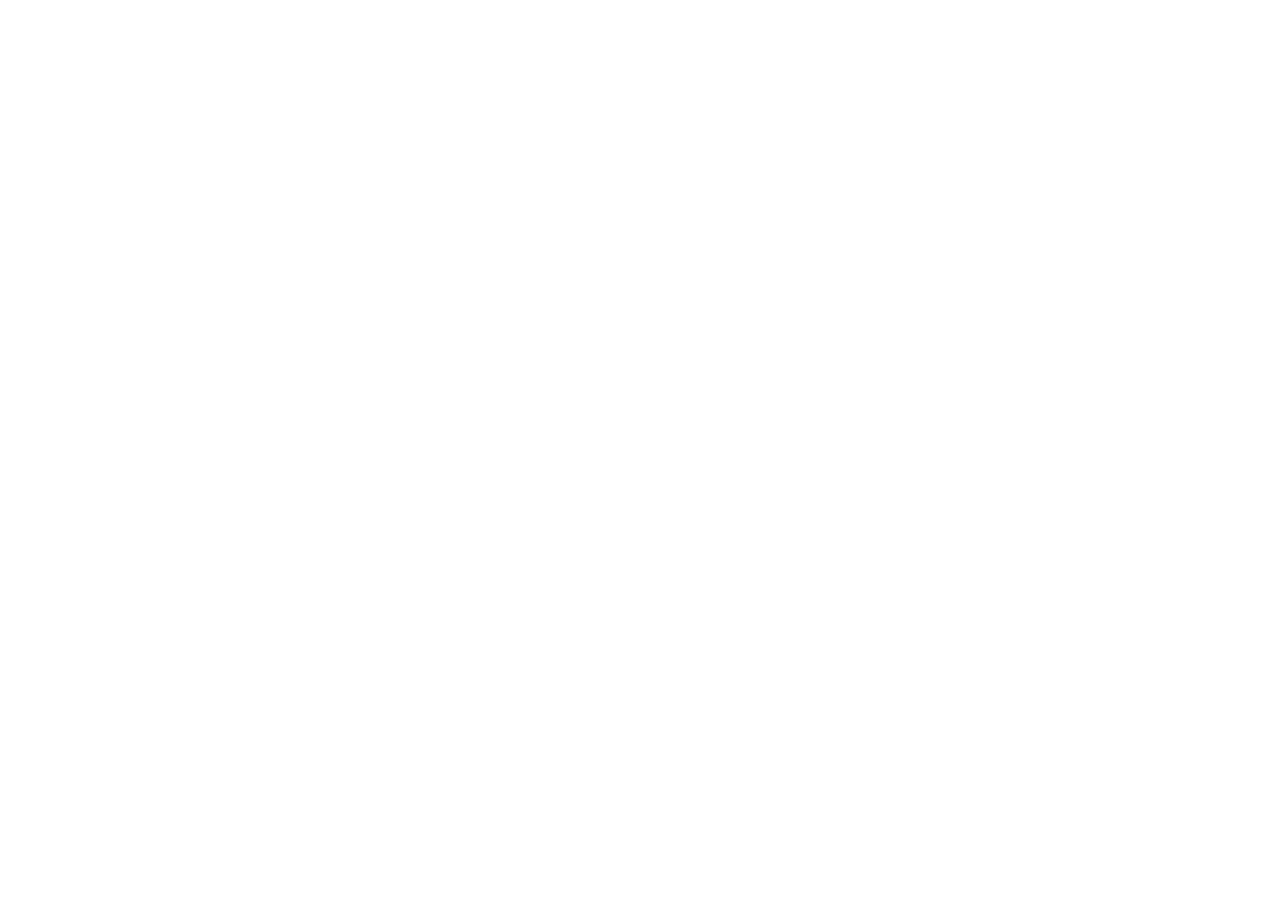
==== index.html @ 5f8e8d37 "Integrated Bootstrap CSS and Script CDNs into index.html" ====
<!DOCTYPE html>
<html lang="en">
  <head>
    <meta charset="UTF-8" />
    <meta name="viewport" content="width=device-width, initial-scale=1.0" />
    <link
      href="https://cdn.jsdelivr.net/npm/bootstrap@5.0.2/dist/css/bootstrap.min.css"
      rel="stylesheet"
    />
    <link
      rel="stylesheet"
      href="https://cdn.jsdelivr.net/npm/bootstrap-icons@1.10.5/font/bootstrap-icons.css"
    />
    <link rel="stylesheet" href="./css/style.css" />

    <title>School Management System | (SMS)</title>
  </head>
  <body>
    <div id="app" class="container mt-3"></div>

    <script src="https://cdn.jsdelivr.net/npm/bootstrap@5.0.2/dist/js/bootstrap.bundle.min.js"></script>

    <script type="module" src="../js/app.js"></script>
  </body>
</html>
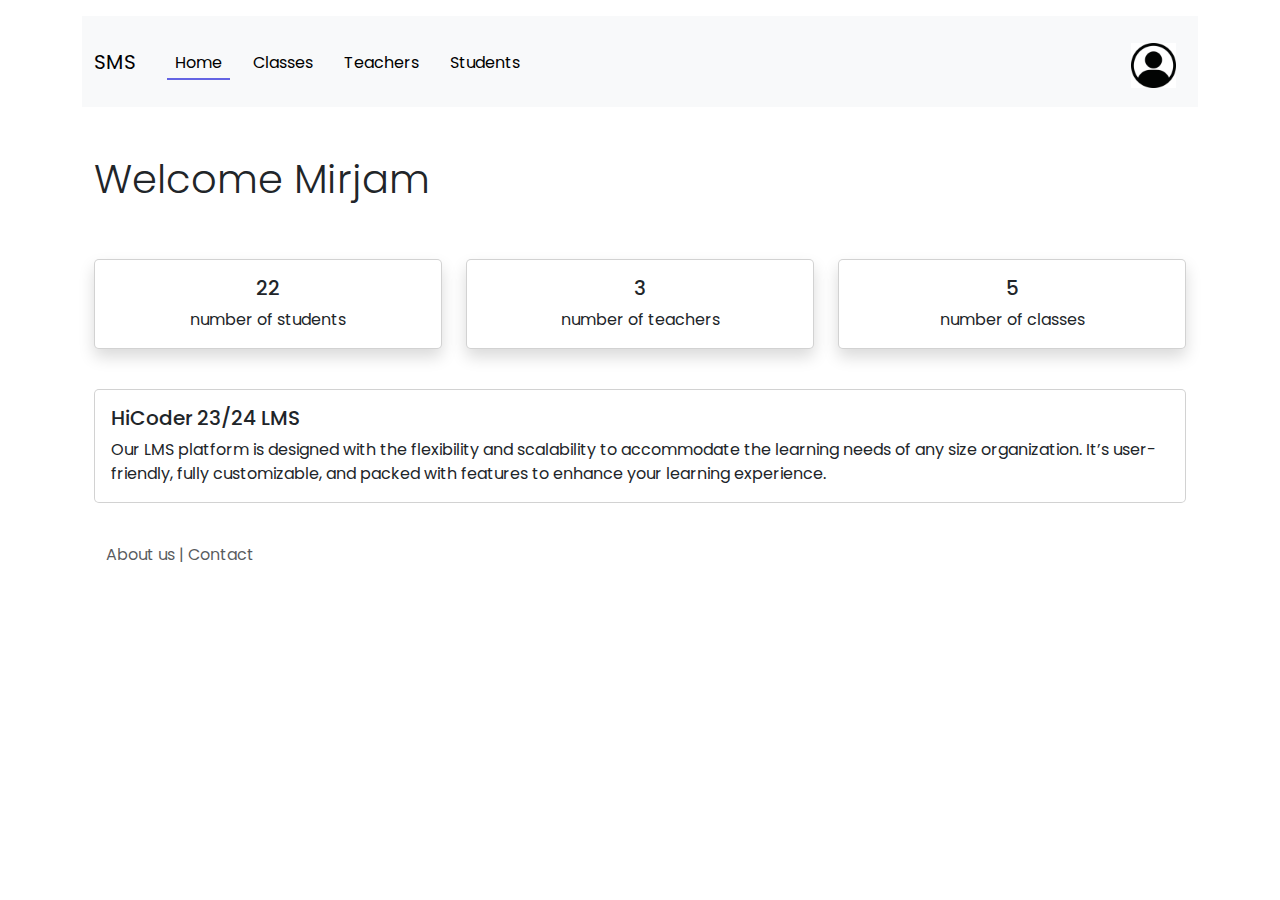
==== commit 2f372f0b: "profile photo has been updated to work in production environment" ====
--- a/index.html
+++ b/index.html
@@ -17,9 +17,7 @@
   </head>
   <body>
     <div id="app" class="container mt-3"></div>
-
+    <script type="module" src="./src/app.js"></script>
     <script src="https://cdn.jsdelivr.net/npm/bootstrap@5.0.2/dist/js/bootstrap.bundle.min.js"></script>
-
-    <script type="module" src="../js/app.js"></script>
   </body>
 </html>
--- a/css/style.css
+++ b/css/style.css
@@ -0,0 +1,190 @@
+@import url('https://fonts.googleapis.com/css2?family=Poppins:wght@100;200;300;400;500;600;700;800;900&display=swap');
+
+* {
+  margin: 0;
+  padding: 0;
+  box-sizing: border-box;
+}
+
+body {
+  font-family: 'poppins';
+}
+a {
+  text-decoration: none;
+  color: #6464e3;
+}
+a:hover {
+  color: #4b4bd1; 
+}
+ul li {
+  list-style-type: none;
+}
+i {
+  margin-left: 10px;
+  font-size: 20px;
+  cursor: pointer;
+}
+.addIcon{
+  font-size: 70px;
+  font-weight:700;
+  text-align: center;
+  justify-content: center;
+  color: rgb(100, 100, 227);
+  cursor: pointer;
+}
+
+.loginBtn {
+  font-size: 50px;
+  cursor: pointer;
+  margin-right: 10px;
+}
+
+.card {
+  border-radius: 5px;
+}
+
+
+/* Set the base style of links */
+.nav-link {
+  position: relative;
+  display: inline-block;
+  text-decoration: none;
+  color: #000;
+  padding-bottom: 5px; 
+}
+
+
+/* spacing for an underlined linkClick to apply */
+.nav-link::after {
+  content: '';
+  position: absolute;
+  left: 0;
+  bottom: 0;
+  width: 0;
+  height: 2px; 
+  background-color: #6464e3; 
+  transition: width 0.3s ease; 
+}
+.nav-link.active::after {
+  width: 100%; /* Full width, so that the bottom line is visible */
+}
+
+.navbar-nav .nav-item{
+  margin-left: 15px;
+}
+
+/*media*/
+@media (max-width: 992px) { 
+  .navbar .container-fluid {
+      justify-content: start;
+  }
+
+  .navbar-toggler {
+      margin-right: auto;
+  }
+}
+
+@media (max-width: 375px) {
+  .card {
+      margin-bottom: 15px; 
+  }
+}
+/* modal Area */
+.modal-header{
+  background: #6464E3;
+  color: #fff;
+}
+
+.modal-body form {
+  display: flex;
+  justify-content: space-between;
+  align-items: flex-start;
+  padding: 0;
+}
+
+.modal-body form .imgholder{
+  width: 200px;
+  height: 200px;
+  position: relative;
+  border-radius: 20px;
+  overflow: hidden;
+}
+
+.imgholder .upload{
+  position: absolute;
+  bottom: 0;
+  left: 10;
+  width: 100%;
+  height: 100px;
+  background: rgba(0,0,0,0.3);
+  display: none;
+  justify-content: center;
+  align-items: center;
+  cursor: pointer;
+}
+
+.upload i{
+  color: #fff;
+  font-size: 35px;
+}
+
+.imgholder:hover .upload{
+  display: flex;
+}
+
+.imgholder .upload input{
+  display: none;
+}
+
+.modal-body form .inputField{
+  flex-basis: 68%;
+  border-left: 5px groove #6464E3;
+  padding-left: 20px;
+}
+
+form .inputField > div{
+  width: 100%;
+  display: flex;
+  justify-content: space-between;
+  align-items: center;
+  margin-bottom: 20px;
+}
+
+form .inputField > div label{
+  font-size: 20px;
+  font-weight: 500;
+}
+
+#formArea form .inputField > div label::after{
+  content: "*";
+  color: red;
+}
+
+form .inputField > div input{
+  width: 75%;
+  padding: 10px;
+  border: none;
+  outline: none;
+  background: transparent;
+  border-bottom: 2px solid #6464E3;
+}
+
+
+.modal-body form .inputField select {
+  border-radius: 5px;
+}
+.modal-body form .inputField > div {
+  display: flex;
+  justify-content: space-between;
+  align-items: center;
+  margin-bottom: 15px;
+}
+
+.modal-body form .inputField select {
+  width: 100%; 
+  margin: 5px 0; 
+  margin-left: 33px;
+  padding: 10px; 
+  border: none;
+  border-bottom: 2px solid #6464E3;
+}
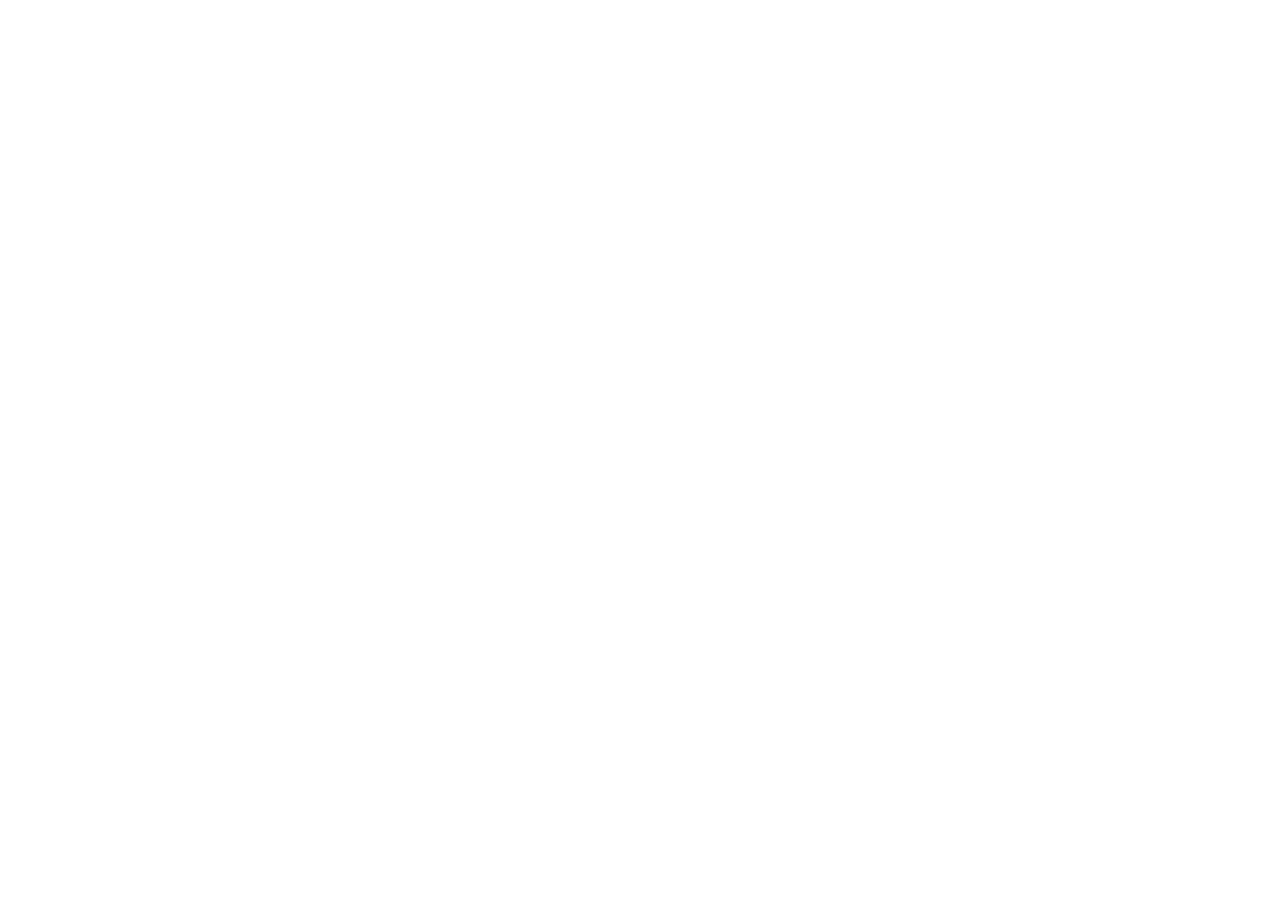
==== commit 99926e6d: "fixed" ====
--- a/index.html
+++ b/index.html
@@ -12,11 +12,12 @@
       href="https://cdn.jsdelivr.net/npm/bootstrap-icons@1.10.5/font/bootstrap-icons.css"
     />
     <link rel="stylesheet" href="./css/style.css" />
-
     <title>School Management System | (SMS)</title>
   </head>
   <body>
-    <div id="app" class="container mt-3"></div>
+    <div id="app" class="container mt-3">
+      <div id="content"></div>
+    </div>
     <script type="module" src="./src/app.js"></script>
     <script src="https://cdn.jsdelivr.net/npm/bootstrap@5.0.2/dist/js/bootstrap.bundle.min.js"></script>
   </body>
